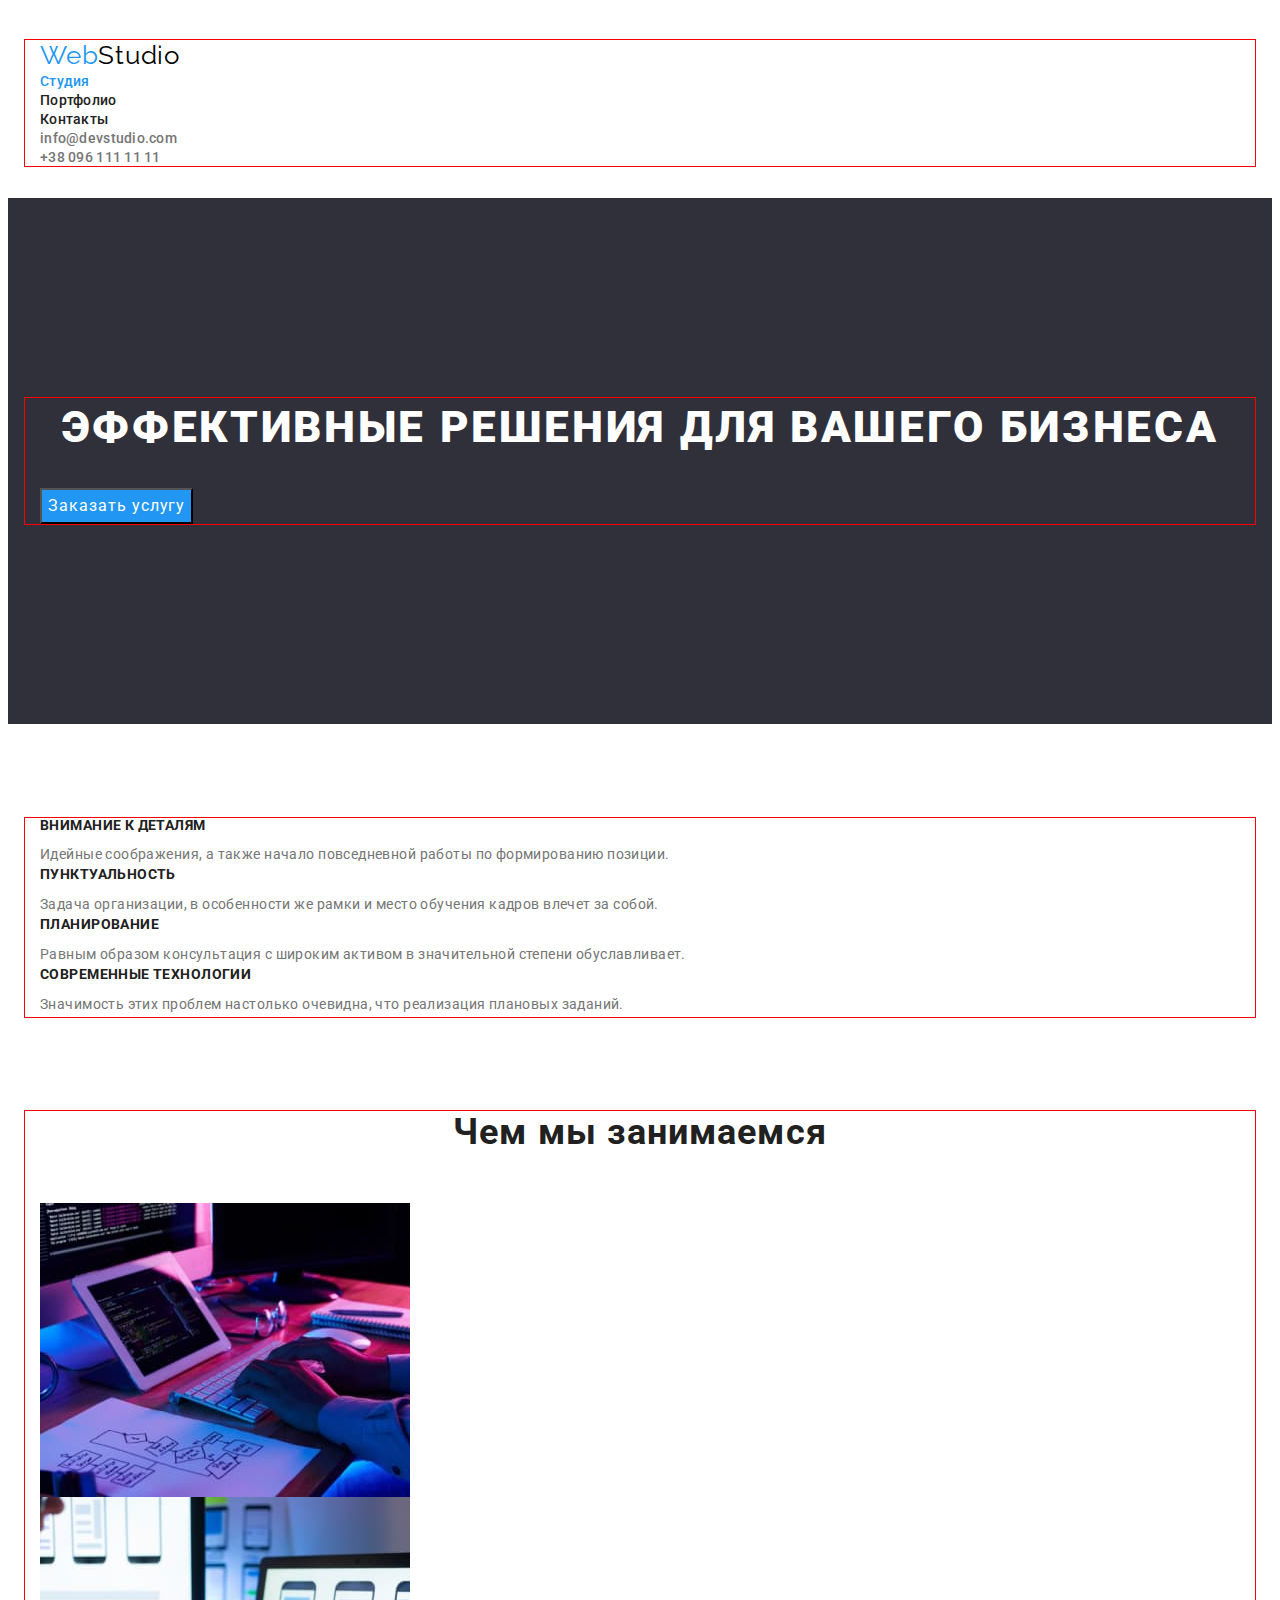
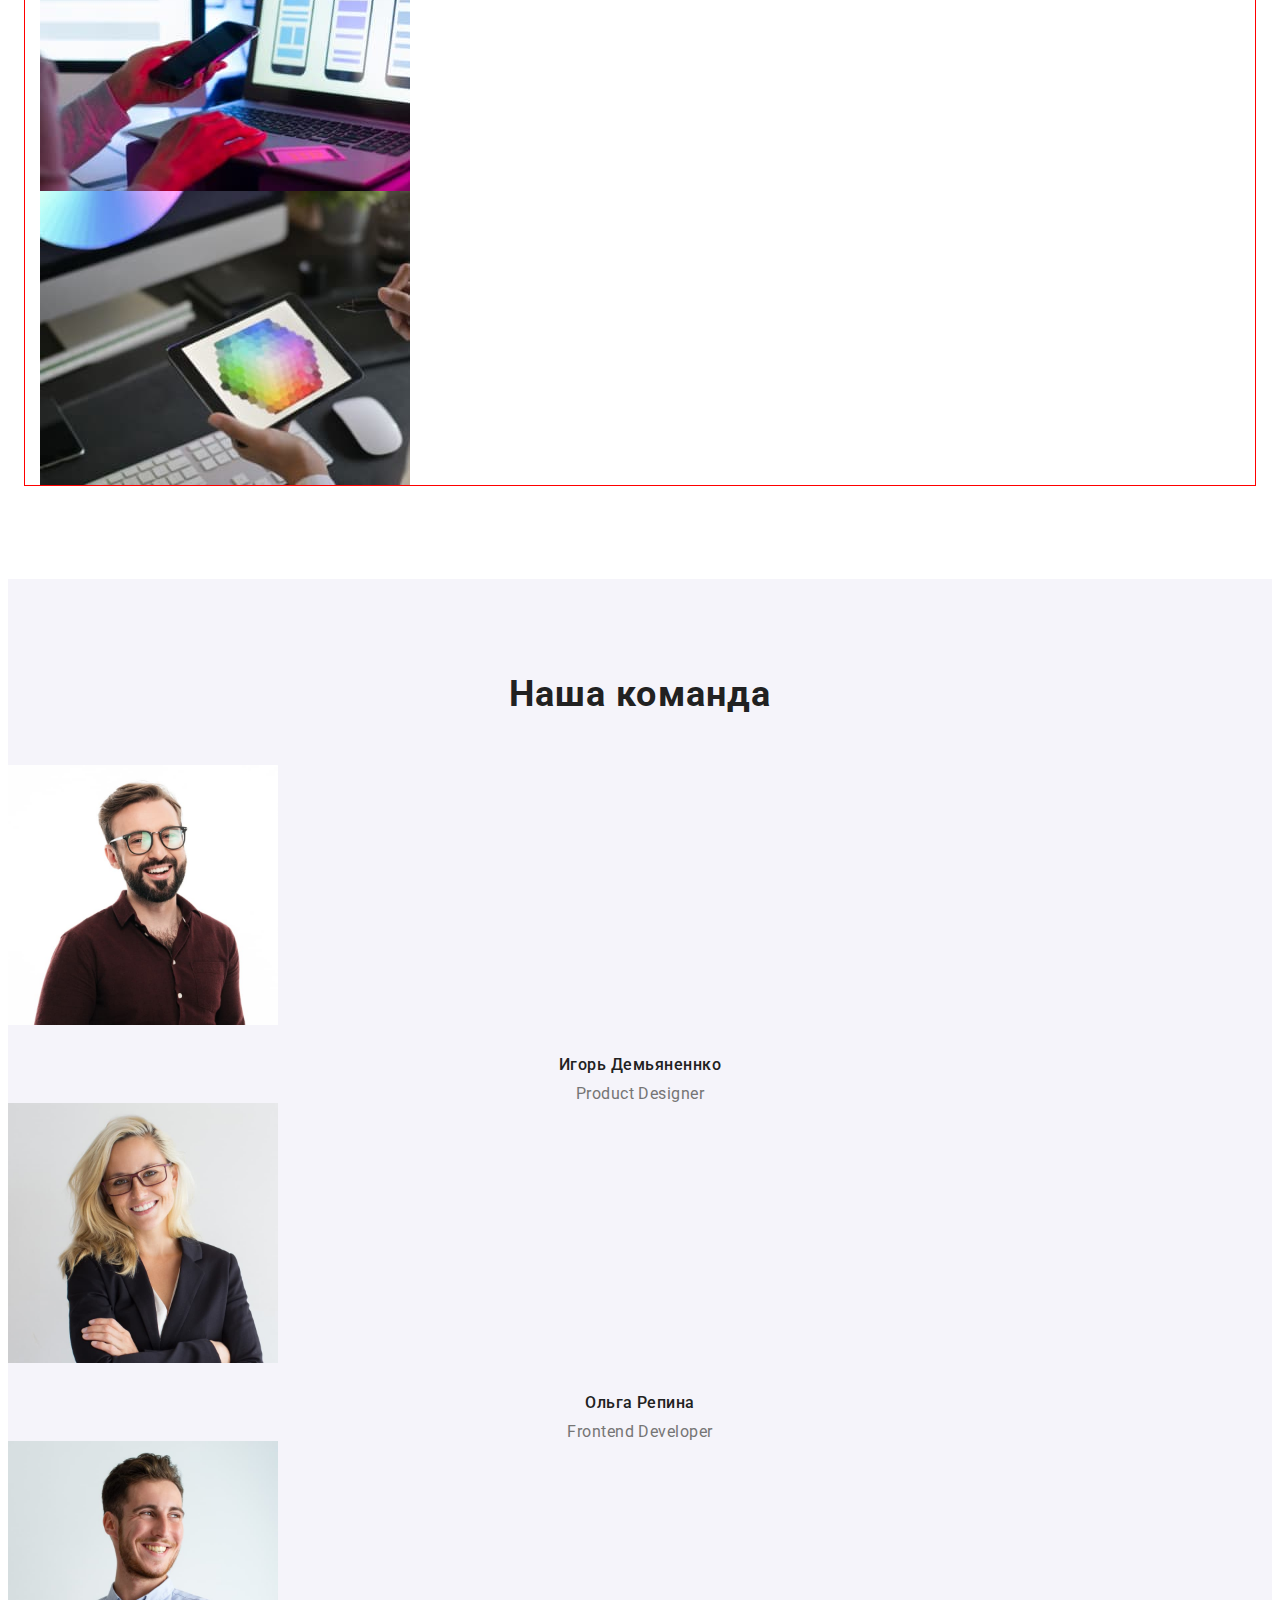
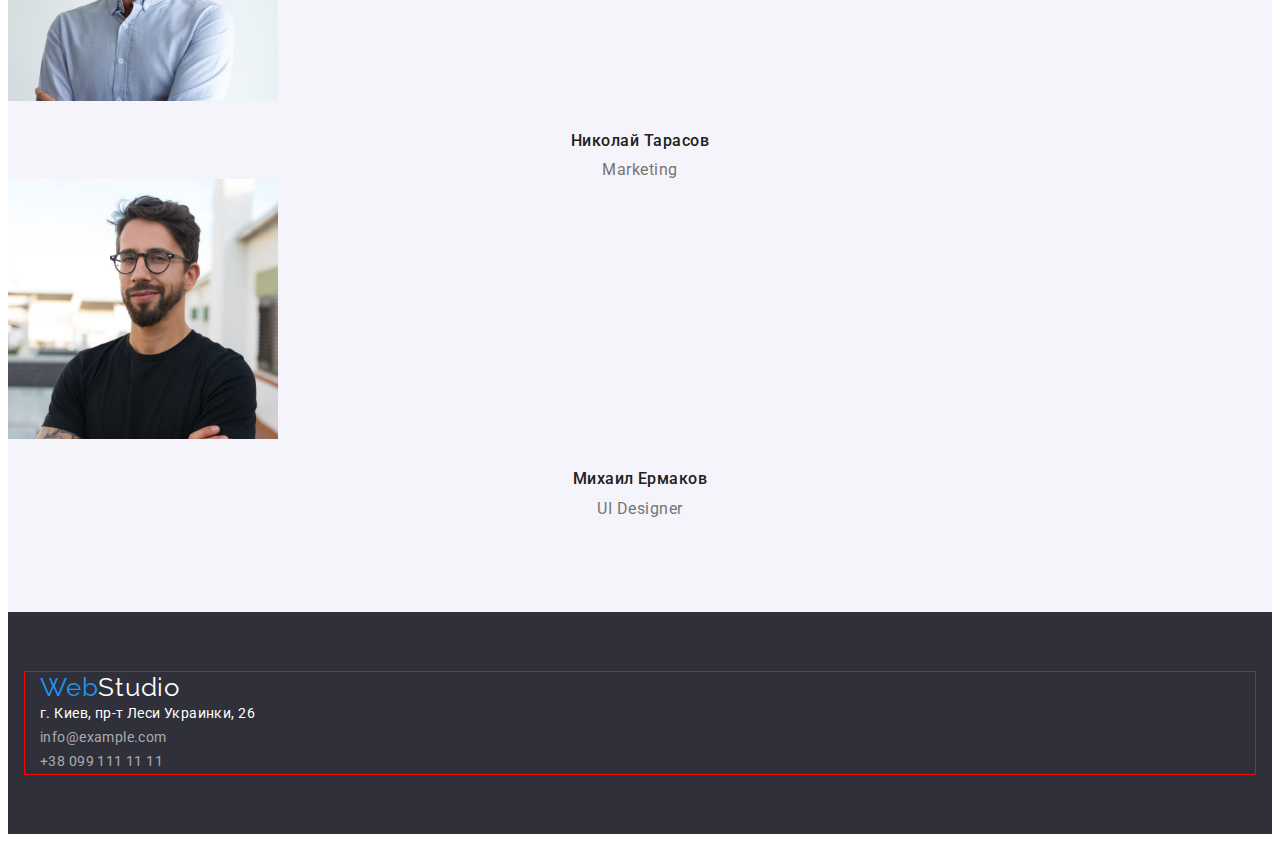
==== index.html @ 893df324 "Паддинг + маржин" ====
<!DOCTYPE html>
<html lang="ru">
  <head>
    <meta charset="UTF-8" />
    <meta http-equiv="X-UA-Compatible" content="IE=edge" />
    <meta name="viewport" content="width=device-width, initial-scale=1.0" />
    <link
      href="https://fonts.googleapis.com/css2?family=Raleway:wght@700&family=Roboto:wght@400;500;700;900&display=swap"
      rel="stylesheet"
    />
    <link
      rel="stylesheet"
      href="https://cdnjs.cloudflare.com/ajax/libs/modern-normalize/1.1.0/modern-normalize.min.css"
      integrity="sha512-wpPYUAdjBVSE4KJnH1VR1HeZfpl1ub8YT/NKx4PuQ5NmX2tKuGu6U/JRp5y+Y8XG2tV+wKQpNHVUX03MfMFn9Q=="
      crossorigin="anonymous"
      referrerpolicy="no-referrer"
    />
    <link rel="stylesheet" href="./css/styles.css" />
    <title>Студия</title>
  </head>
  <body>
    <!---Шапка сайту-->
    <header class="header">
      <div class="container">
        <nav class="header-navigation">
          <a href="/" class="logo link"
            >Web<span class="logo-first">Studio</span></a
          >

          <ul class="header-list list">
            <li class="header-item">
              <a class="header-link link current" href="./index.html">Студия</a>
            </li>
            <li class="header-item">
              <a class="header-link link" href="./portfolio.html">Портфолио</a>
            </li>
            <li class="header-item">
              <a class="header-link link" href="/Контакты">Контакты</a>
            </li>
          </ul>
        </nav>
        <p>
          <a class="header-address link" href="malto:info@devstudio.com">
            info@devstudio.com
          </a>
        </p>
        <p>
          <a class="header-address link" href="tel:+380961111111"
            >+38 096 111 11 11</a
          >
        </p>
      </div>
    </header>

    <!--Герой-->
    <main>
      <section class="hero">
        <div class="container">
          <h1 class="hero-title">ЭФФЕКТИВНЫЕ РЕШЕНИЯ ДЛЯ ВАШЕГО БИЗНЕСА</h1>
          <button type="button" class="hero-btn">Заказать услугу</button>
        </div>
      </section>

      <!--О нашей компании-->

      <section class="feature">
        <div class="container">
          <h2 hidden>Наши преемущества</h2>
          <ul class="feature-list list">
            <li class="feature-item">
              <h3 class="feature-title">ВНИМАНИЕ К ДЕТАЛЯМ</h3>
              <p class="feature-text">
                Идейные соображения, а также начало повседневной работы по
                формированию позиции.
              </p>
            </li>
            <li class="feature-item">
              <h3 class="feature-title">ПУНКТУАЛЬНОСТЬ</h3>
              <p class="feature-text">
                Задача организации, в особенности же рамки и место обучения
                кадров влечет за собой.
              </p>
            </li>
            <li class="feature-item">
              <h3 class="feature-title">ПЛАНИРОВАНИЕ</h3>
              <p class="feature-text">
                Равным образом консультация с широким активом в значительной
                степени обуславливает.
              </p>
            </li>
            <li class="feature-item">
              <h3 class="feature-title">СОВРЕМЕННЫЕ ТЕХНОЛОГИИ</h3>
              <p class="feature-text">
                Значимость этих проблем настолько очевидна, что реализация
                плановых заданий.
              </p>
            </li>
          </ul>
        </div>
      </section>

      <section class="about">
        <div class="container">
        <h2 class="about-title">Чем мы занимаемся</h2>
        <ul class="about-list list">
          <li class="about-item">
            <img
              src="./images/image1.jpg"
              alt="Написание кода"
              width="370"
              height="294"
            />
          </li>
          <li class="about-item">
            <img
              src="./images/image2.jpg"
              alt="Разработка мобильного приложения"
              width="370"
              height="294"
            />
          </li>
          <li class="about-item">
            <img
              src="./images/image3.jpg"
              alt="Конечный результат приложения"
              width="370"
              height="294"
            />
          </li>
        </ul>
      </section>

      <section class="team">
        <h2 class="team-title">Наша команда</h2>
        <ul class="team-list list">
          <li class="team-item">
            <img
              src="./images/imgigor.jpg"
              alt="Игорь Демьяненнко"
              width="270"
              height="260"
              class="team-img"
            />
            <h3 class="team-name">Игорь Демьяненнко</h3>
            <p lang="en" class="team-position">Product Designer</p>
          </li>
          <li class="team-item">
            <img
              src="./images/imgolga.jpg"
              alt="Ольга Репина"
              width="270"
              height="260"
              class="team-img"
            />
            <h3 class="team-name">Ольга Репина</h3>
            <p lang="en" class="team-position">Frontend Developer</p>
          </li>
          <li class="team-item">
            <img
              src="./images/imgnikolay.jpg"
              alt="Николай Тарасов"
              width="270"
              height="260"
              class="team-img"
            />
            <h3 class="team-name">Николай Тарасов</h3>
            <p lang="en" class="team-position">Marketing</p>
          </li>
          <li class="team-item">
            <img
              src="./images/imgmikhail.jpg"
              alt="Михаил Ермаков"
              width="270"
              height="260"
              class="team-img"
            />
            <h3 class="team-name">Михаил Ермаков</h3>
            <p lang="en" class="team-position">UI Designer</p>
          </li>
        </ul>
        </div>
      </section>
    </main>

    <!--Подвал-->
    <footer class="footer-content">
      <div class="container">
        <a href="/" class="logo link"
          >Web<span class="logo-second">Studio</span></a
        >
        <address>
          <ul class="address-list list">
            <li>
              <a
                class="address link"
                href="https://goo.gl/maps/pw15rnCZKa5F1fGf9"
                target="_blank"
                rel="noopener noreferrer nofollow"
                >г. Киев, пр-т Леси Украинки, 26</a
              >
            </li>
            <li>
              <a class="address-footer link" href="malto:info@example.com"
                >info@example.com</a
              >
            </li>
            <li>
              <a class="address-footer link" href="tel:+380991111111"
                >+38 099 111 11 11</a
              >
            </li>
          </ul>
        </address>
      </div>
    </footer>
  </body>
</html>
---- css/styles.css ----
:root {
  --title-color: #212121;
  --first-color: #757575;
  --second-color: #ffffff;
  --accent-color: #2196f3;
  --main-background-color: #f5f4fa;
  --main-padding: 94px;
}

body {
  font-family: "Roboto", "Raleway", sans-serif;
  color: var(--title-color);
}

p,
h1,
h2,
h3,
h4,
h5,
h6 {
  margin: 0;
}

ul,
ol {
  padding-left: 0;
  margin: 0;
}

img {
  display: block;
}

.link {
  text-decoration: none;
}

.list {
  list-style: none;
}

.container {
  width: 1200px;
  padding-left: 15px;
  padding-right: 15px;
  margin: 0 auto;
  outline: 1px solid red;
}

.visually-hidden {
  position: absolute;
  white-space: nowrap;
  width: 1px;
  height: 1px;
  overflow: hidden;
  border: 0;
  padding: 0;
  clip: rect(0 0 0 0);
  clip-path: inset(50%);
  margin: -1px;
}

/* ------------------HEADER---------------- */

.header {
  padding-top: 32px;
  padding-bottom: 32px;
}

.logo {
  font-family: "Raleway", Tahoma, sans-serif;
  font-size: 26px;
  line-height: 1.19;
  letter-spacing: 0.03em;
  color: var(--accent-color);
}
.logo-first {
  color: #000000;
}

.header-link {
  font-weight: 500;
  font-size: 14px;
  line-height: 1.14;
  letter-spacing: 0.02em;
  color: var(--title-color);
}

.header-link:hover,
.header-link:focus {
  color: var(--accent-color);
}

.header-list .link.current {
  color: var(--accent-color);
}

.header-address {
  font-weight: 500;
  font-size: 14px;
  line-height: 1.14;
  letter-spacing: 0.02em;
  color: var(--first-color);
}

.header-address:hover,
.header-address:focus {
  color: var(--accent-color);
}

/* ------------------HERO---------------- */

.hero {
  background-color: #2f303a;
  padding-top: 200px;
  padding-bottom: 200px;
}

.hero-title {
  font-weight: 900;
  font-size: 44px;
  line-height: 1.36;
  text-align: center;
  letter-spacing: 0.06em;
  text-transform: uppercase;
  color: var(--second-color);
  margin-bottom: 30px;
}

.hero-btn {
  font-family: inherit;
  font-size: 16px;
  line-height: 1.86;
  letter-spacing: 0.06em;
  color: var(--second-color);
  background-color: var(--accent-color);
  cursor: pointer;
}

.hero-btn:hover,
.hero-btn:focus {
  background-color: #188ce8;
}

/* ------------------MAIN---------------- */

.feature {
  padding-top: var(--main-padding);
  padding-bottom: 47px;
}

.feature-title {
  font-size: 14px;
  line-height: 1.14;
  letter-spacing: 0.03em;
  text-transform: uppercase;
  color: var(--title-color);
  margin-bottom: 10px;
}

.feature-text {
  font-size: 14px;
  line-height: 1.71;
  letter-spacing: 0.03em;
  color: var(--first-color);
}

.about {
  padding-top: 47px;
  padding-bottom: var(--main-padding);
}

.about-title {
  font-size: 36px;
  line-height: 1.17;
  letter-spacing: 0.03em;
  text-align: center;
  color: var(--title-color);
  margin-bottom: 50px;
}

.team-title {
  font-size: 36px;
  line-height: 1.17;
  text-align: center;
  letter-spacing: 0.03em;
  color: var(--title-color);
  margin-bottom: 50px;
}

.team {
  background-color: var(--main-background-color);
  padding-top: var(--main-padding);
  padding-bottom: var(--main-padding);
}

.team-img {
  margin-bottom: 30px;
}

.team-name {
  font-weight: 500;
  font-size: 16px;
  line-height: 1.19;
  text-align: center;
  letter-spacing: 0.03em;
  color: var(--title-color);
  margin-bottom: 10px;
}

.team-position {
  font-size: 16px;
  line-height: 1.19;
  text-align: center;
  letter-spacing: 0.03em;
  color: var(--first-color);
}

/* ------------------PORTFOLIO---------------- */

.works {
  padding-top: var(--main-padding);
  padding-bottom: var(--main-padding);
}

.button-item {
  font-family: inherit;
  font-weight: 500;
  font-size: 16px;
  line-height: 1.62;
  letter-spacing: 0.03em;
  color: var(--title-color);
  background-color: var(--main-background-color);
  cursor: pointer;
}

.button-item:hover,
.button-item:focus {
  color: var(--second-color);
  background-color: var(--accent-color);
}

.button-list {
  margin-bottom: 50px;
}

.button-list .button-item.current {
  color: var(--second-color);
  background-color: var(--accent-color);
}

.portfolio-img {
  margin-bottom: 20px;
}

.work-title {
  font-size: 18px;
  line-height: 2;
  letter-spacing: 0.06em;
  color: var(--title-color);
  margin-bottom: 4px;
}

.work-text {
  font-size: 16px;
  line-height: 1.88;
  letter-spacing: 0.03em;
  color: var(--first-color);
}

/* ------------------FOOTER---------------- */

.footer-content {
  background-color: #2f303a;
  padding-top: 60px;
  padding-bottom: 60px;
}

.logo-second {
  color: var(--second-color);
}

.address {
  font-style: normal;
  font-size: 14px;
  line-height: 1.71;
  letter-spacing: 0.03em;
  color: var(--second-color);
}

.address:hover,
.address:focus {
  color: var(--accent-color);
}
.address-footer {
  font-style: normal;
  font-size: 14px;
  line-height: 1.71;
  letter-spacing: 0.03em;
  color: rgba(255, 255, 255, 0.6);
}

.address-footer:hover,
.address-footer:focus {
  color: var(--accent-color);
}
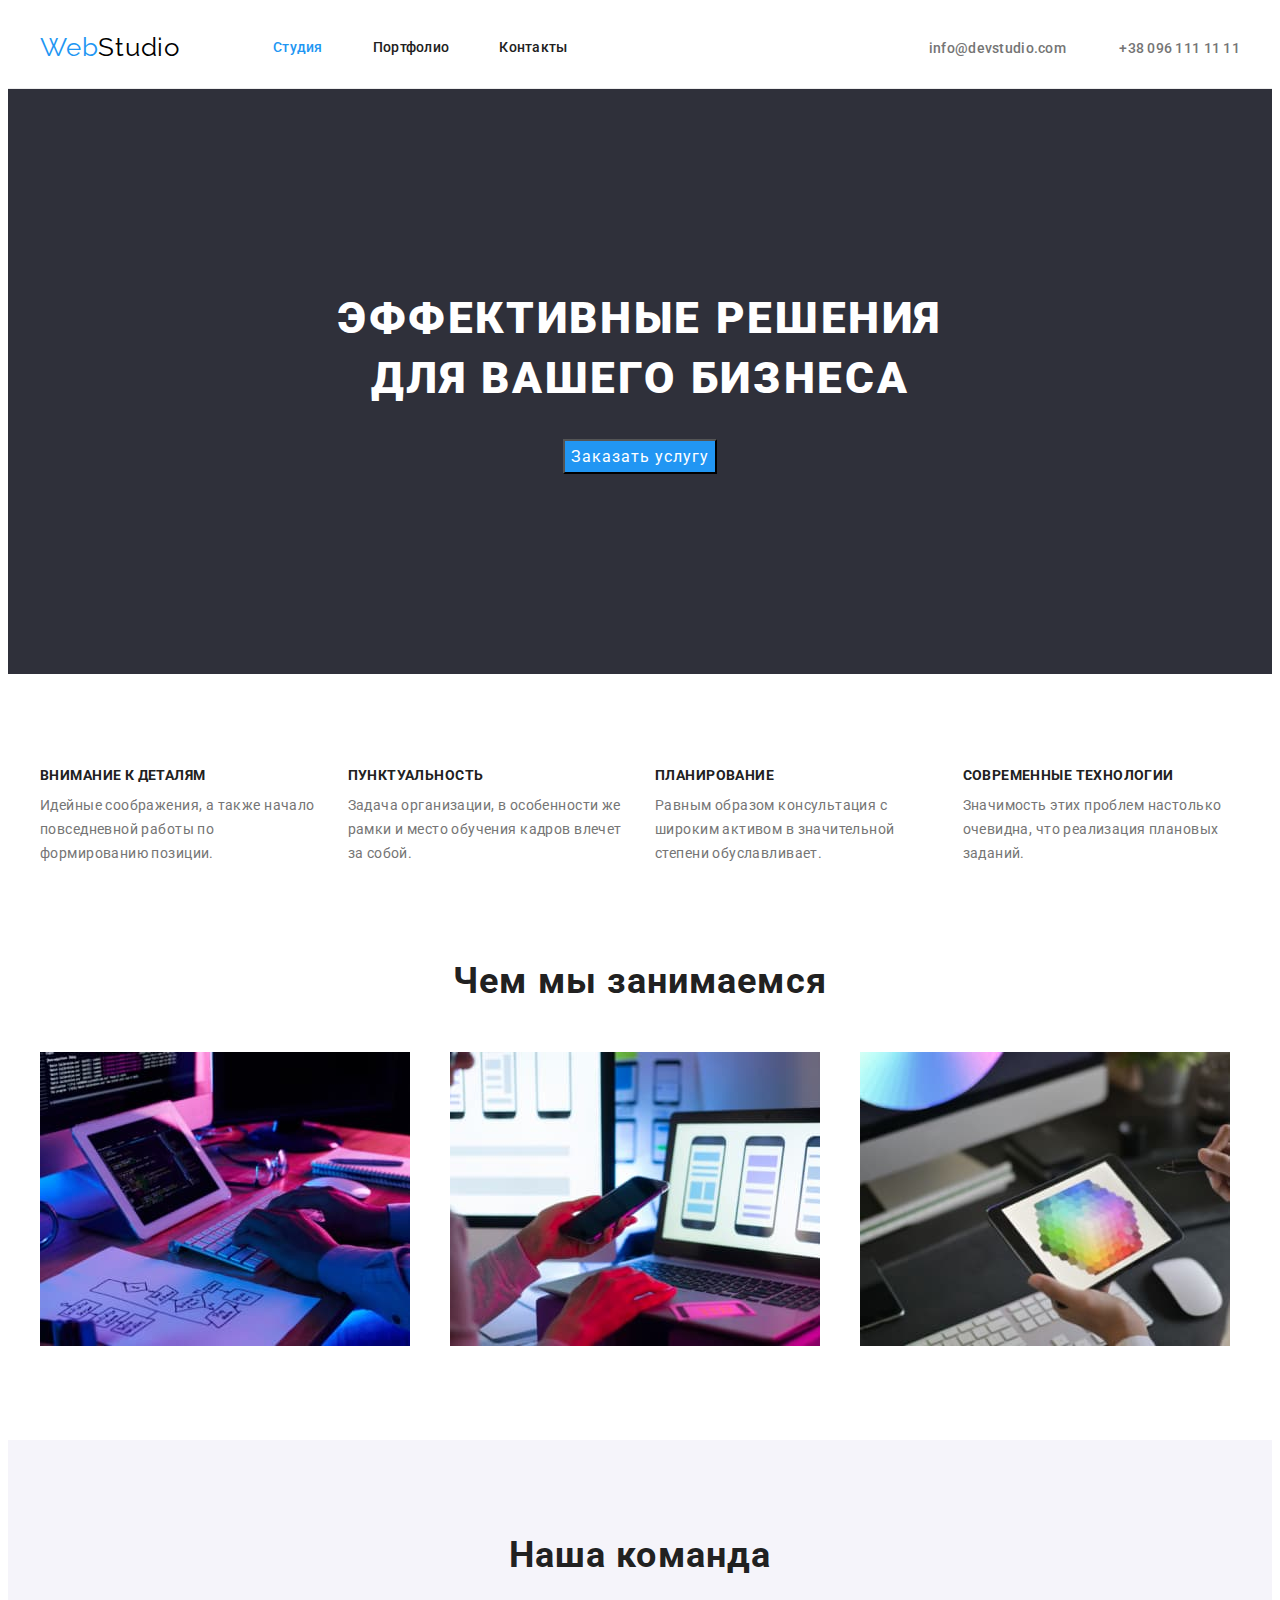
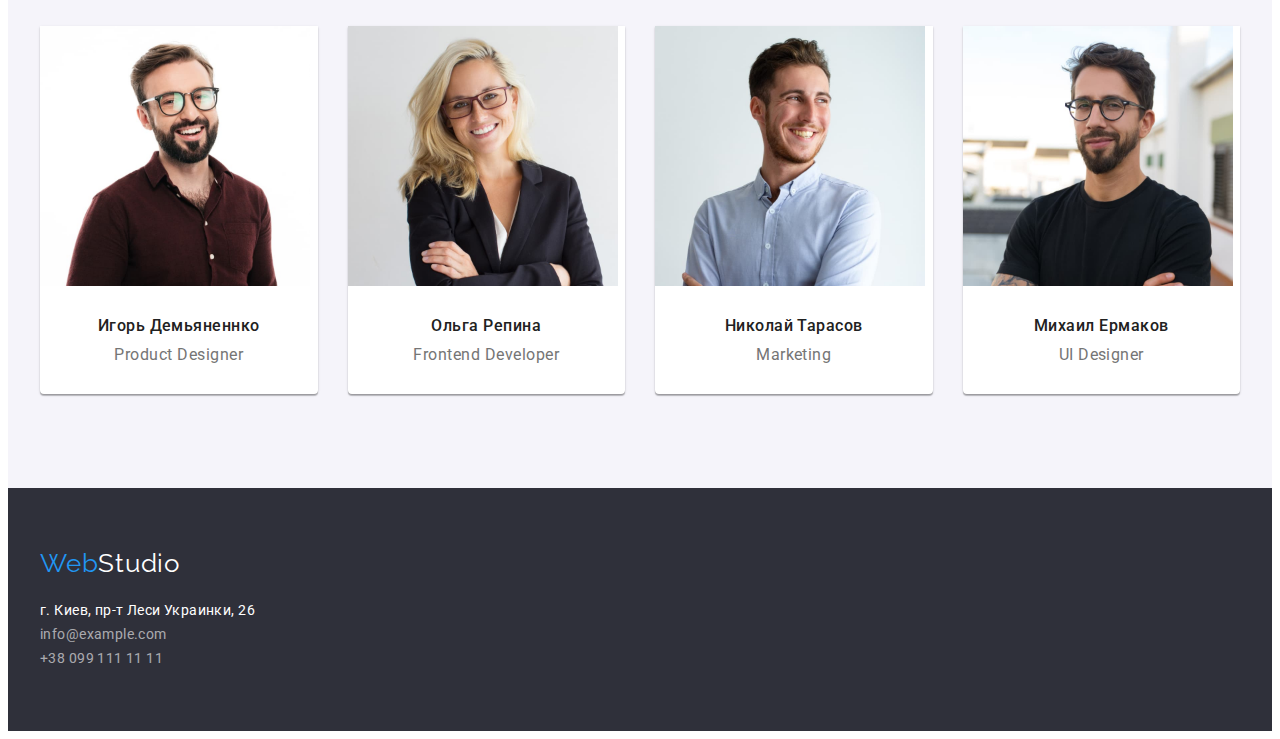
==== commit 220ca137: "Финал ДЗ 3" ====
--- a/index.html
+++ b/index.html
@@ -22,33 +22,32 @@
     <!---Шапка сайту-->
     <header class="header">
       <div class="container">
+        <a href="/" class="logo-up link"
+          >Web<span class="logo-first">Studio</span></a
+        >
         <nav class="header-navigation">
-          <a href="/" class="logo link"
-            >Web<span class="logo-first">Studio</span></a
-          >
-
           <ul class="header-list list">
             <li class="header-item">
               <a class="header-link link current" href="./index.html">Студия</a>
             </li>
             <li class="header-item">
-              <a class="header-link link" href="./portfolio.html">Портфолио</a>
+              <a class="header-link link" href="./portfolio.html"
+                >Портфолио</a
+              >
             </li>
             <li class="header-item">
               <a class="header-link link" href="/Контакты">Контакты</a>
             </li>
           </ul>
         </nav>
-        <p>
+        <div class="header-connect">
           <a class="header-address link" href="malto:info@devstudio.com">
             info@devstudio.com
           </a>
-        </p>
-        <p>
           <a class="header-address link" href="tel:+380961111111"
             >+38 096 111 11 11</a
           >
-        </p>
+        </div>
       </div>
     </header>
 
@@ -131,6 +130,7 @@
       </section>
 
       <section class="team">
+        <div class="container">
         <h2 class="team-title">Наша команда</h2>
         <ul class="team-list list">
           <li class="team-item">
@@ -139,10 +139,12 @@
               alt="Игорь Демьяненнко"
               width="270"
               height="260"
-              class="team-img"
-            />
+              
+            />
+            <div class="name-position">
             <h3 class="team-name">Игорь Демьяненнко</h3>
             <p lang="en" class="team-position">Product Designer</p>
+            </div>
           </li>
           <li class="team-item">
             <img
@@ -150,10 +152,12 @@
               alt="Ольга Репина"
               width="270"
               height="260"
-              class="team-img"
-            />
+             
+            />
+            <div class="name-position">
             <h3 class="team-name">Ольга Репина</h3>
             <p lang="en" class="team-position">Frontend Developer</p>
+            </div>
           </li>
           <li class="team-item">
             <img
@@ -161,10 +165,12 @@
               alt="Николай Тарасов"
               width="270"
               height="260"
-              class="team-img"
-            />
+              
+            />
+            <div class="name-position">
             <h3 class="team-name">Николай Тарасов</h3>
             <p lang="en" class="team-position">Marketing</p>
+            </div>
           </li>
           <li class="team-item">
             <img
@@ -172,10 +178,12 @@
               alt="Михаил Ермаков"
               width="270"
               height="260"
-              class="team-img"
-            />
+              
+            />
+            <div class="name-position">
             <h3 class="team-name">Михаил Ермаков</h3>
             <p lang="en" class="team-position">UI Designer</p>
+            </div>
           </li>
         </ul>
         </div>
@@ -185,7 +193,7 @@
     <!--Подвал-->
     <footer class="footer-content">
       <div class="container">
-        <a href="/" class="logo link"
+        <a href="/" class="logo-down link"
           >Web<span class="logo-second">Studio</span></a
         >
         <address>
--- a/css/styles.css
+++ b/css/styles.css
@@ -5,6 +5,7 @@
   --accent-color: #2196f3;
   --main-background-color: #f5f4fa;
   --main-padding: 94px;
+  --main-margin: 30px;
 }
 
 body {
@@ -22,8 +23,7 @@
   margin: 0;
 }
 
-ul,
-ol {
+ul {
   padding-left: 0;
   margin: 0;
 }
@@ -45,7 +45,7 @@
   padding-left: 15px;
   padding-right: 15px;
   margin: 0 auto;
-  outline: 1px solid red;
+  /* outline: 1px solid red; */
 }
 
 .visually-hidden {
@@ -64,17 +64,29 @@
 /* ------------------HEADER---------------- */
 
 .header {
-  padding-top: 32px;
-  padding-bottom: 32px;
-}
-
-.logo {
+  border-bottom: 1px solid #ececec;
+}
+
+.header .container {
+  display: flex;
+  align-items: center;
+}
+
+.header-list {
+  display: flex;
+}
+
+.logo-up {
   font-family: "Raleway", Tahoma, sans-serif;
   font-size: 26px;
   line-height: 1.19;
   letter-spacing: 0.03em;
   color: var(--accent-color);
-}
+  margin-right: 93px;
+  padding-top: 24px;
+  padding-bottom: 25px;
+}
+
 .logo-first {
   color: #000000;
 }
@@ -85,6 +97,9 @@
   line-height: 1.14;
   letter-spacing: 0.02em;
   color: var(--title-color);
+  padding-top: 32px;
+  padding-bottom: 32px;
+  display: block;
 }
 
 .header-link:hover,
@@ -94,6 +109,14 @@
 
 .header-list .link.current {
   color: var(--accent-color);
+}
+
+.header-item:not(:last-child) {
+  margin-right: 50px;
+}
+
+.header-connect {
+  margin-left: auto;
 }
 
 .header-address {
@@ -102,11 +125,17 @@
   line-height: 1.14;
   letter-spacing: 0.02em;
   color: var(--first-color);
+  padding-top: 32px;
+  padding-bottom: 32px;
 }
 
 .header-address:hover,
 .header-address:focus {
   color: var(--accent-color);
+}
+
+.header-address:not(:last-child) {
+  margin-right: 50px;
 }
 
 /* ------------------HERO---------------- */
@@ -118,6 +147,8 @@
 }
 
 .hero-title {
+  width: 696px;
+  margin: 0 auto;
   font-weight: 900;
   font-size: 44px;
   line-height: 1.36;
@@ -125,7 +156,7 @@
   letter-spacing: 0.06em;
   text-transform: uppercase;
   color: var(--second-color);
-  margin-bottom: 30px;
+  margin-bottom: var(--main-margin);
 }
 
 .hero-btn {
@@ -136,6 +167,8 @@
   color: var(--second-color);
   background-color: var(--accent-color);
   cursor: pointer;
+  margin: 0 auto;
+  display: block;
 }
 
 .hero-btn:hover,
@@ -147,8 +180,22 @@
 
 .feature {
   padding-top: var(--main-padding);
-  padding-bottom: 47px;
-}
+  padding-bottom: var(--main-padding);
+}
+
+.feature-list {
+  display: flex;
+  margin-left: -30px;
+}
+
+.feature-item {
+  flex-basis: calc(100% / 4 - 30px);
+  margin-left: var(--main-margin);
+}
+
+/* .feature-item:not(:last-child) {
+  margin-right: var(--main-margin);
+} */
 
 .feature-title {
   font-size: 14px;
@@ -167,9 +214,23 @@
 }
 
 .about {
-  padding-top: 47px;
+  /* padding-top: var(--main-padding); */
   padding-bottom: var(--main-padding);
 }
+
+.about-list {
+  display: flex;
+  margin-left: -30px;
+}
+
+.about-item {
+  flex-basis: calc(100% / 3 - 30px);
+  margin-left: var(--main-margin);
+}
+
+/* .about-item:not(:last-child) {
+  margin-right: var(--main-margin);
+} */
 
 .about-title {
   font-size: 36px;
@@ -195,9 +256,23 @@
   padding-bottom: var(--main-padding);
 }
 
-.team-img {
-  margin-bottom: 30px;
-}
+.team-list {
+  display: flex;
+  margin-left: -30px;
+}
+
+.team-item {
+  flex-basis: calc(100% / 4 - 30px);
+  margin-left: var(--main-margin);
+  background: #ffffff;
+  box-shadow: 0px 1px 3px rgba(0, 0, 0, 0.12), 0px 1px 1px rgba(0, 0, 0, 0.14),
+    0px 2px 1px rgba(0, 0, 0, 0.2);
+  border-radius: 0px 0px 4px 4px;
+}
+/* 
+.team-item:not(:last-child) {
+  margin-right: var(--main-margin);
+} */
 
 .team-name {
   font-weight: 500;
@@ -217,11 +292,21 @@
   color: var(--first-color);
 }
 
+.name-position {
+  padding: 30px 50px;
+}
+
 /* ------------------PORTFOLIO---------------- */
 
 .works {
   padding-top: var(--main-padding);
   padding-bottom: var(--main-padding);
+}
+
+.button-list {
+  display: flex;
+  justify-content: center;
+  margin-bottom: 50px;
 }
 
 .button-item {
@@ -233,16 +318,17 @@
   color: var(--title-color);
   background-color: var(--main-background-color);
   cursor: pointer;
+  border-radius: 4px;
+  border: transparent;
+  padding: 6px 22px;
 }
 
 .button-item:hover,
 .button-item:focus {
   color: var(--second-color);
   background-color: var(--accent-color);
-}
-
-.button-list {
-  margin-bottom: 50px;
+  box-shadow: 0px 3px 1px rgba(0, 0, 0, 0.1), 0px 1px 2px rgba(0, 0, 0, 0.08),
+    0px 2px 2px rgba(0, 0, 0, 0.12);
 }
 
 .button-list .button-item.current {
@@ -250,8 +336,33 @@
   background-color: var(--accent-color);
 }
 
-.portfolio-img {
-  margin-bottom: 20px;
+.work-button:not(:last-child) {
+  margin-right: 8px;
+}
+
+.work-list {
+  display: flex;
+  flex-wrap: wrap;
+  margin-left: -30px;
+}
+
+.work-item {
+  margin-bottom: var(--main-margin);
+  width: calc(100% / 3 - 30px);
+  margin-left: 30px;
+  margin-bottom: 30px;
+}
+
+.work-item:nth-last-child(-n + 3) {
+  margin-bottom: 0;
+}
+
+.title-text {
+  padding: 20px 24px;
+  background: #ffffff;
+  border-left: 1px solid #eeeeee;
+  border-right: 1px solid #eeeeee;
+  border-bottom: 1px solid #eeeeee;
 }
 
 .work-title {
@@ -277,6 +388,16 @@
   padding-bottom: 60px;
 }
 
+.logo-down {
+  font-family: "Raleway", Tahoma, sans-serif;
+  font-size: 26px;
+  line-height: 1.19;
+  letter-spacing: 0.03em;
+  color: var(--accent-color);
+  display: block;
+  margin-bottom: 20px;
+}
+
 .logo-second {
   color: var(--second-color);
 }
@@ -305,3 +426,7 @@
 .address-footer:focus {
   color: var(--accent-color);
 }
+
+.contact-address:not(:last-child) {
+  margin-bottom: 9px;
+}
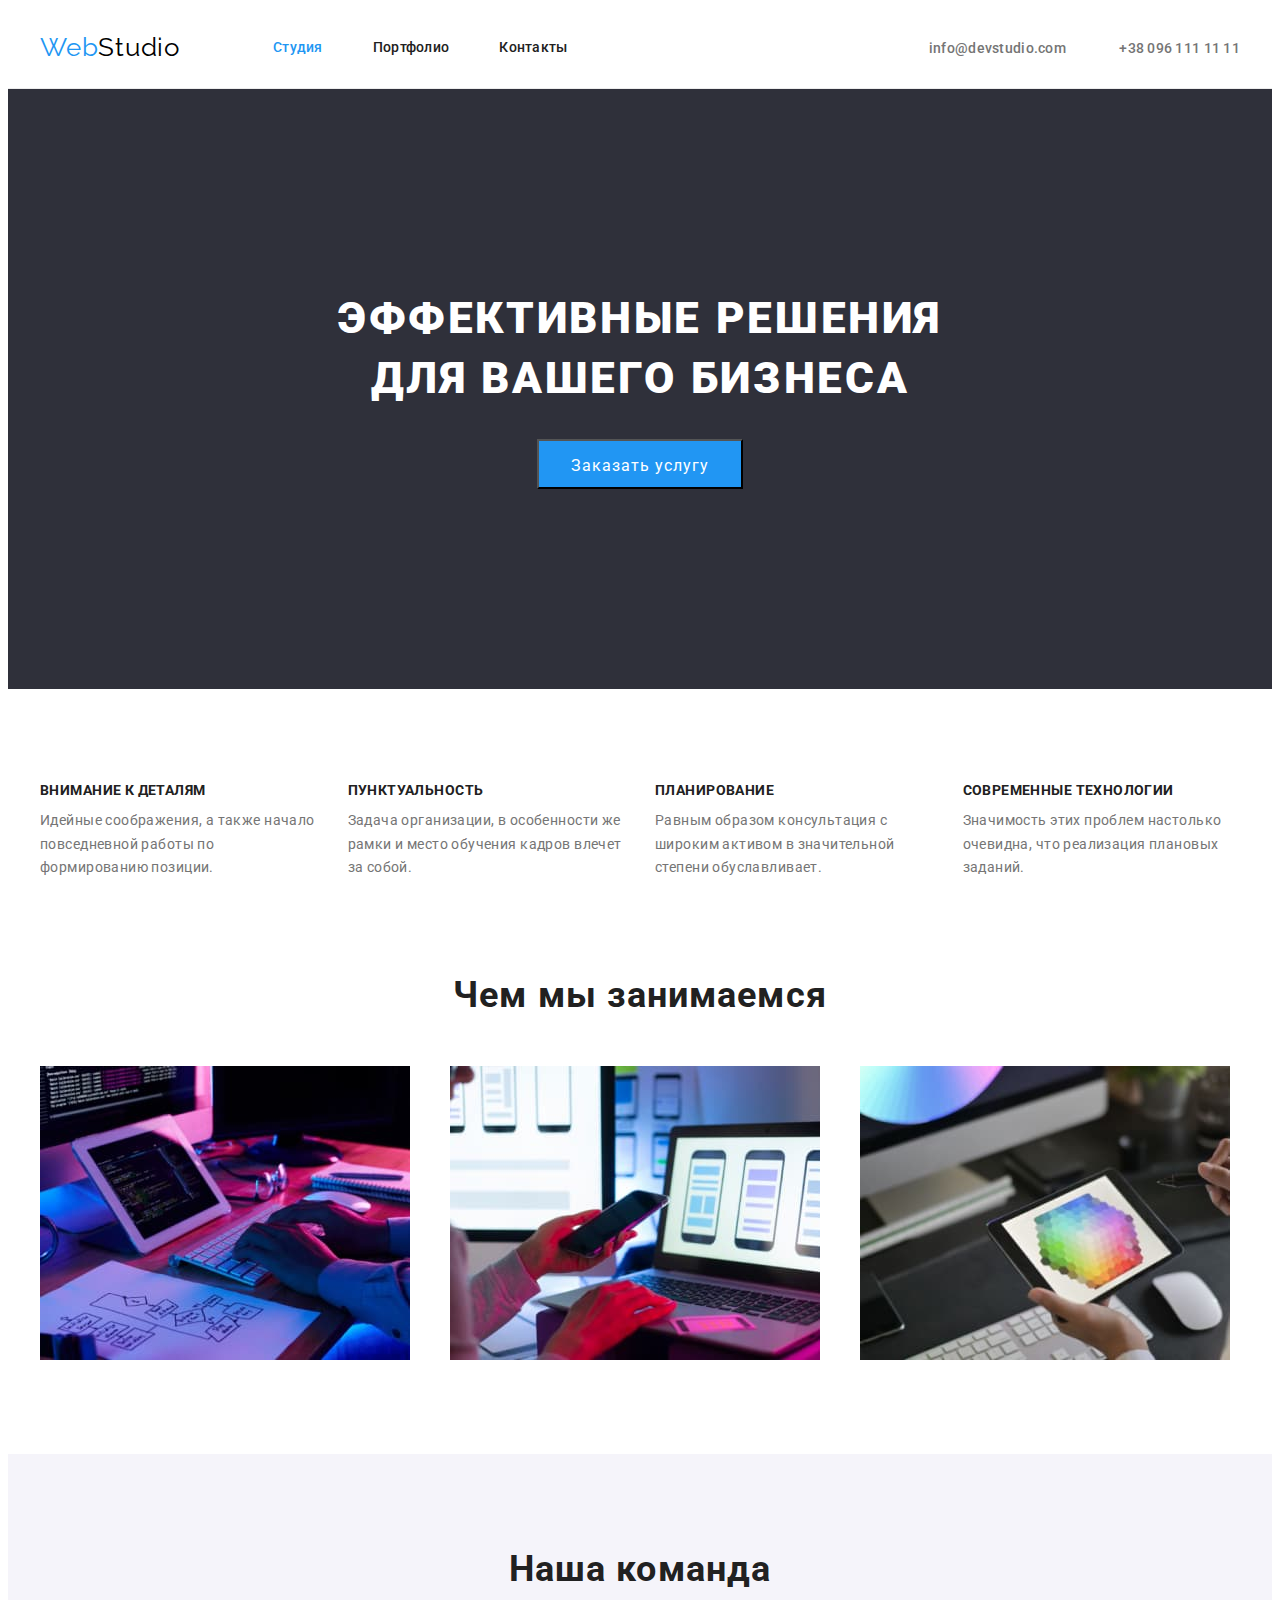
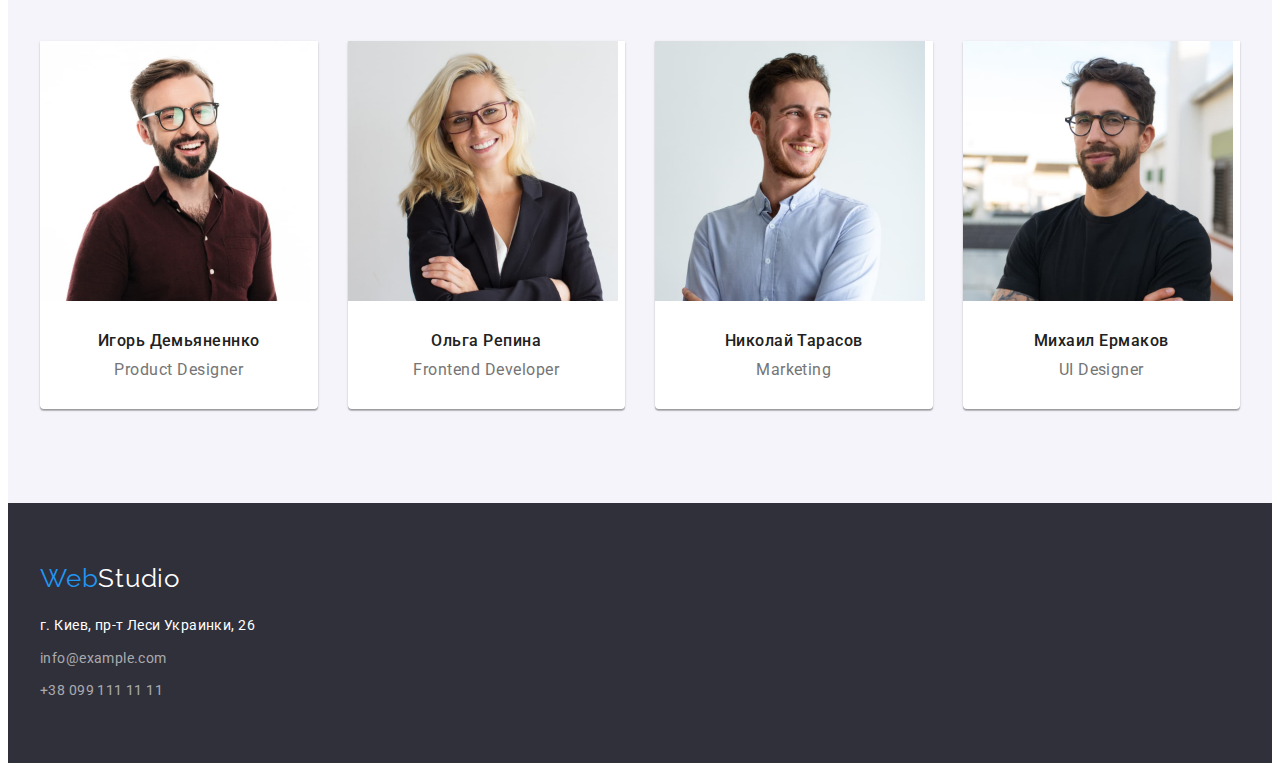
==== commit c98ef069: "Виправлене ДЗ 3" ====
--- a/index.html
+++ b/index.html
@@ -31,9 +31,7 @@
               <a class="header-link link current" href="./index.html">Студия</a>
             </li>
             <li class="header-item">
-              <a class="header-link link" href="./portfolio.html"
-                >Портфолио</a
-              >
+              <a class="header-link link" href="./portfolio.html">Портфолио</a>
             </li>
             <li class="header-item">
               <a class="header-link link" href="/Контакты">Контакты</a>
@@ -100,92 +98,89 @@
 
       <section class="about">
         <div class="container">
-        <h2 class="about-title">Чем мы занимаемся</h2>
-        <ul class="about-list list">
-          <li class="about-item">
-            <img
-              src="./images/image1.jpg"
-              alt="Написание кода"
-              width="370"
-              height="294"
-            />
-          </li>
-          <li class="about-item">
-            <img
-              src="./images/image2.jpg"
-              alt="Разработка мобильного приложения"
-              width="370"
-              height="294"
-            />
-          </li>
-          <li class="about-item">
-            <img
-              src="./images/image3.jpg"
-              alt="Конечный результат приложения"
-              width="370"
-              height="294"
-            />
-          </li>
-        </ul>
+          <h2 class="about-title">Чем мы занимаемся</h2>
+          <ul class="about-list list">
+            <li class="about-item">
+              <img
+                src="./images/image1.jpg"
+                alt="Написание кода"
+                width="370"
+                height="294"
+              />
+            </li>
+            <li class="about-item">
+              <img
+                src="./images/image2.jpg"
+                alt="Разработка мобильного приложения"
+                width="370"
+                height="294"
+              />
+            </li>
+            <li class="about-item">
+              <img
+                src="./images/image3.jpg"
+                alt="Конечный результат приложения"
+                width="370"
+                height="294"
+              />
+            </li>
+          </ul>
+        </div>
       </section>
 
       <section class="team">
         <div class="container">
-        <h2 class="team-title">Наша команда</h2>
-        <ul class="team-list list">
-          <li class="team-item">
-            <img
-              src="./images/imgigor.jpg"
-              alt="Игорь Демьяненнко"
-              width="270"
-              height="260"
-              
-            />
-            <div class="name-position">
-            <h3 class="team-name">Игорь Демьяненнко</h3>
-            <p lang="en" class="team-position">Product Designer</p>
-            </div>
-          </li>
-          <li class="team-item">
-            <img
-              src="./images/imgolga.jpg"
-              alt="Ольга Репина"
-              width="270"
-              height="260"
-             
-            />
-            <div class="name-position">
-            <h3 class="team-name">Ольга Репина</h3>
-            <p lang="en" class="team-position">Frontend Developer</p>
-            </div>
-          </li>
-          <li class="team-item">
-            <img
-              src="./images/imgnikolay.jpg"
-              alt="Николай Тарасов"
-              width="270"
-              height="260"
-              
-            />
-            <div class="name-position">
-            <h3 class="team-name">Николай Тарасов</h3>
-            <p lang="en" class="team-position">Marketing</p>
-            </div>
-          </li>
-          <li class="team-item">
-            <img
-              src="./images/imgmikhail.jpg"
-              alt="Михаил Ермаков"
-              width="270"
-              height="260"
-              
-            />
-            <div class="name-position">
-            <h3 class="team-name">Михаил Ермаков</h3>
-            <p lang="en" class="team-position">UI Designer</p>
-            </div>
-          </li>
-        </ul>
+          <h2 class="team-title">Наша команда</h2>
+          <ul class="team-list list">
+            <li class="team-item">
+              <img
+                src="./images/imgigor.jpg"
+                alt="Игорь Демьяненнко"
+                width="270"
+                height="260"
+              />
+              <div class="name-position">
+                <h3 class="team-name">Игорь Демьяненнко</h3>
+                <p lang="en" class="team-position">Product Designer</p>
+              </div>
+            </li>
+            <li class="team-item">
+              <img
+                src="./images/imgolga.jpg"
+                alt="Ольга Репина"
+                width="270"
+                height="260"
+              />
+              <div class="name-position">
+                <h3 class="team-name">Ольга Репина</h3>
+                <p lang="en" class="team-position">Frontend Developer</p>
+              </div>
+            </li>
+            <li class="team-item">
+              <img
+                src="./images/imgnikolay.jpg"
+                alt="Николай Тарасов"
+                width="270"
+                height="260"
+              />
+              <div class="name-position">
+                <h3 class="team-name">Николай Тарасов</h3>
+                <p lang="en" class="team-position">Marketing</p>
+              </div>
+            </li>
+            <li class="team-item">
+              <img
+                src="./images/imgmikhail.jpg"
+                alt="Михаил Ермаков"
+                width="270"
+                height="260"
+              />
+              <div class="name-position">
+                <h3 class="team-name">Михаил Ермаков</h3>
+                <p lang="en" class="team-position">UI Designer</p>
+              </div>
+            </li>
+          </ul>
         </div>
       </section>
     </main>
@@ -198,7 +193,7 @@
         >
         <address>
           <ul class="address-list list">
-            <li>
+            <li class="contact-address">
               <a
                 class="address link"
                 href="https://goo.gl/maps/pw15rnCZKa5F1fGf9"
@@ -207,12 +202,12 @@
                 >г. Киев, пр-т Леси Украинки, 26</a
               >
             </li>
-            <li>
+            <li class="contact-address">
               <a class="address-footer link" href="malto:info@example.com"
                 >info@example.com</a
               >
             </li>
-            <li>
+            <li class="contact-address">
               <a class="address-footer link" href="tel:+380991111111"
                 >+38 099 111 11 11</a
               >
--- a/css/styles.css
+++ b/css/styles.css
@@ -169,6 +169,9 @@
   cursor: pointer;
   margin: 0 auto;
   display: block;
+  min-width: 200px;
+  height: 50px;
+  padding: 10px 32px;
 }
 
 .hero-btn:hover,
@@ -293,7 +296,7 @@
 }
 
 .name-position {
-  padding: 30px 50px;
+  padding: 30px 0px;
 }
 
 /* ------------------PORTFOLIO---------------- */
